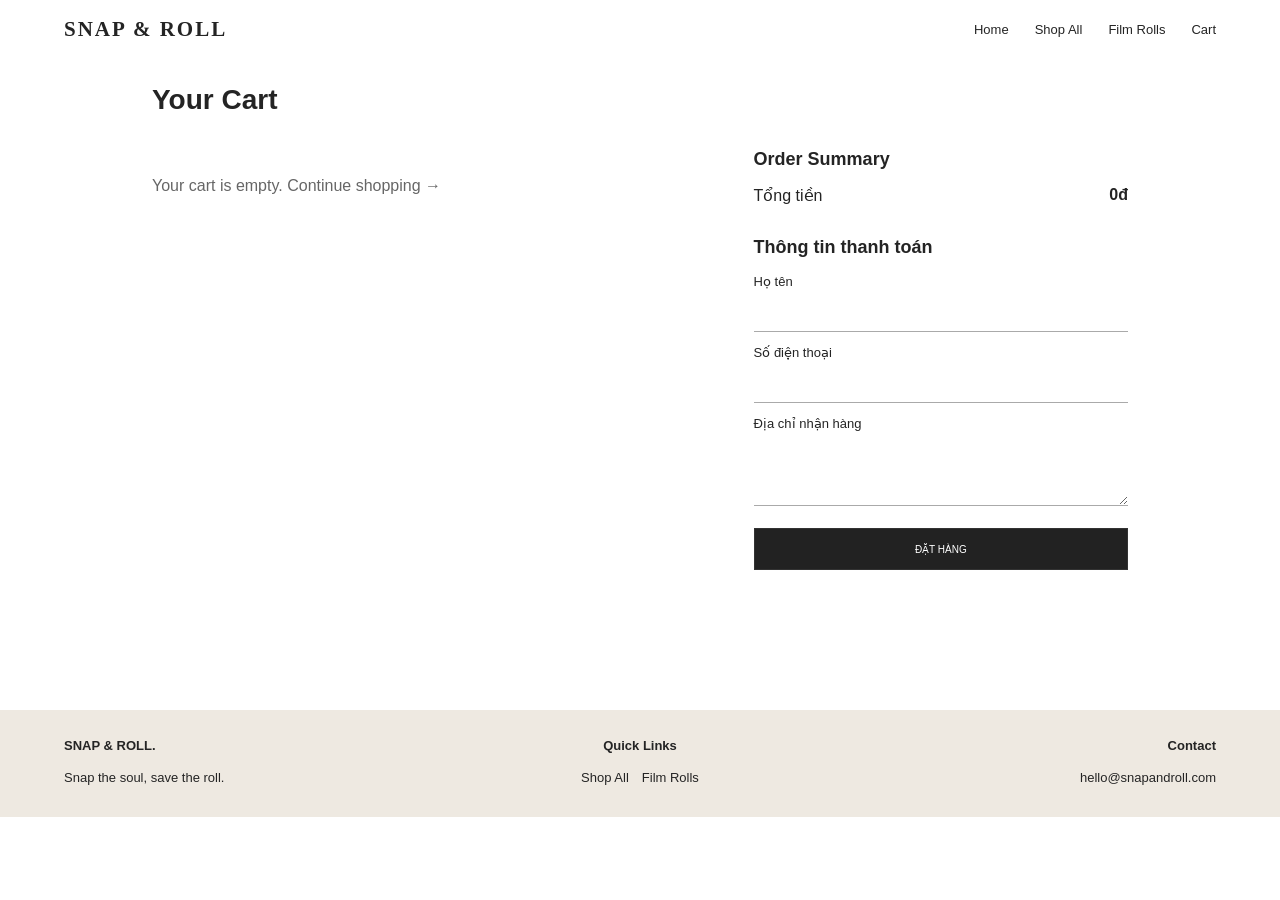
==== checkout.html @ 7d033b70 "my web" ====
<!DOCTYPE html>
<html lang="vi"><head><meta charset="UTF-8"><meta name="viewport" content="width=device-width, initial-scale=1.0"><title>Your Cart | Snap & Roll</title><link rel="stylesheet" href="style.css"></head>
<body><header class="site-header"><a class="logo" href="index.html">SNAP & ROLL</a><nav><a href="index.html">Home</a><a href="products.html">Shop All</a><a href="products.html">Film Rolls</a><a href="checkout.html">Cart</a></nav></header>
<main class="container checkout-page"><h1>Your Cart</h1><div class="checkout-layout"><section><div id="cart-items"></div><p id="empty-cart" class="empty-cart">Your cart is empty. <a href="products.html">Continue shopping →</a></p></section><aside class="checkout-summary"><h2>Order Summary</h2><p class="total-line">Tổng tiền <strong id="cart-total">0đ</strong></p><form id="checkout-form" autocomplete="off" novalidate><h2>Thông tin thanh toán</h2><label for="customer-name">Họ tên</label><input id="customer-name" name="customer_name" autocomplete="off"><label for="customer-phone">Số điện thoại</label><input id="customer-phone" name="customer_phone" type="tel" autocomplete="off"><label for="customer-address">Địa chỉ nhận hàng</label><textarea id="customer-address" name="address" rows="3" autocomplete="off"></textarea><button class="btn dark order-button" type="submit">ĐẶT HÀNG</button></form></aside></div></main>
<footer><div><b>SNAP & ROLL.</b><p>Snap the soul, save the roll.</p></div><div><b>Quick Links</b><p><a href="products.html">Shop All</a>　<a href="products.html">Film Rolls</a></p></div><div><b>Contact</b><p>hello@snapandroll.com</p></div></footer><script src="script.js"></script></body></html>
---- style.css ----
*{box-sizing:border-box}
body{margin:0;color:#242424;background:#fff;font-family:Arial,sans-serif}
a{color:inherit;text-decoration:none}
.site-header{height:58px;padding:0 5%;display:flex;align-items:center;justify-content:space-between;background:#fff}
.logo{font: bold 21px Georgia,serif;letter-spacing:2px}
.site-header nav{display:flex;gap:26px;font-size:13px}
.container{width:min(976px,92%);margin:26px auto}
.hero{display:grid;grid-template-columns:40% 60%;min-height:360px;background:#f3f1ee;overflow:hidden}
.hero-copy{padding:44px 42px;display:flex;flex-direction:column;align-items:flex-start;justify-content:center}
.hero-copy small{font-size:9px;letter-spacing:2px;color:#777}
.hero h1{font:48px/1.03 Georgia,serif;margin:14px 0}
.hero h1 em{font-weight:normal}
.hero-copy p{font:13px/1.6 Georgia,serif;color:#555;margin:10px 0 20px;max-width:330px}
.hero>img{width:100%;height:100%;min-height:360px;object-fit:cover;display:block}
.hero-actions{display:flex;gap:10px;flex-wrap:wrap}
.btn{display:inline-flex;align-items:center;justify-content:center;min-height:42px;padding:0 20px;border:1px solid #333;font-size:10px;background:#fff;cursor:pointer}
.btn.dark{background:#222;color:#fff}
.film-section{margin:18px 0 38px}
.section-heading{display:flex;align-items:center;justify-content:space-between;margin-bottom:16px}
.film-section h2,.listing h1{font-size:22px;margin:0}
.section-heading>a{font-size:12px;color:#666}
.product-grid{display:grid;grid-template-columns:repeat(4,minmax(0,1fr));gap:18px}
.product-card{display:block;min-width:0}
.product-card img{display:block;width:100%;aspect-ratio:1;object-fit:contain}
.product-card h3{font-size:15px;margin:10px 0 7px}
.product-card strong{display:block;font-size:13px;margin-top:6px}
.listing{min-height:520px;padding-top:18px}
.listing h1{font-size:28px;margin-bottom:8px}
.listing-intro{color:#666;margin:0 0 24px}
.shop-layout{display:grid;grid-template-columns:190px 1fr;gap:28px}
.filters{padding:8px 0;height:max-content}
.filters h2{font-size:17px;margin:0 0 18px}
.filters label{display:block;font-size:13px;margin:14px 0 7px}
.filters select{width:100%;height:38px;padding:0 9px;border:0;border-bottom:1px solid #aaa;background:#fff;font-size:13px}
.filters button{margin-top:18px;padding:8px 0;border:0;background:none;text-decoration:underline;cursor:pointer}
.result-count{font-size:12px;color:#777;margin:0 0 12px}
.listing-grid{grid-template-columns:repeat(3,minmax(0,1fr));gap:22px 16px}
.detail-page{margin-top:24px;min-height:700px}
.breadcrumb{font-size:12px;color:#555;margin:0 0 18px}
.detail-layout{display:grid;grid-template-columns:1fr 1fr;gap:30px}
.main-image{display:block;width:100%;aspect-ratio:1;object-fit:contain}
.thumbnails{display:grid;grid-template-columns:repeat(4,minmax(0,1fr));gap:8px;margin-top:9px}
.thumbnail{aspect-ratio:1;padding:3px;border:0;background:none;cursor:pointer;min-width:0}
.thumbnail img{width:100%;height:100%;object-fit:contain}
.thumbnail.active{outline:none}
.detail-info{padding:8px 0}
.detail-info small{font-size:12px}
.detail-info h1{font-size:25px;margin:18px 0 14px}
.rating{font-size:14px}
.detail-info h2{font-size:23px;margin:18px 0}
.detail-info>p:not(.rating):not(.spec){font-size:14px;line-height:1.75;max-width:460px}
.buy-row{display:flex;align-items:center;gap:9px;flex-wrap:wrap;margin-top:22px}
.buy-row label{font-size:13px}
.buy-row input{width:62px;height:40px;padding:6px;border:1px solid #ccc}
.product-description{margin:34px 0 46px;max-width:850px}
.product-description h2{font-size:21px;margin:26px 0 12px}
.product-description p{font-size:14px;line-height:1.75;color:#444}
.review{padding:10px 0}
.review strong{letter-spacing:1px}
.checkout-page{min-height:600px}
.checkout-page h1{font-size:28px}
.checkout-layout{display:grid;grid-template-columns:1.2fr .8fr;gap:40px;align-items:start;margin:25px 0 55px}
.checkout-summary{padding:8px 0}
.checkout-summary h2{font-size:18px;margin:0 0 16px}
.total-line{display:flex;justify-content:space-between;padding-bottom:16px}
.cart-item{display:grid;grid-template-columns:90px 1fr auto;gap:14px;align-items:center;padding:12px 0}
.cart-item img{width:90px;aspect-ratio:1;object-fit:contain}
.cart-item p{margin:6px 0;color:#666;font-size:13px}
.cart-item label{font-size:12px}
.cart-qty{width:55px;padding:5px}
.remove-item{border:0;background:none;text-decoration:underline;cursor:pointer}
.empty-cart{color:#666;padding:20px 0}
.checkout-summary form label{display:block;font-size:13px;margin:13px 0 6px}
.checkout-summary form input,.checkout-summary textarea{width:100%;padding:10px;border:0;border-bottom:1px solid #aaa;background:#fff;font:14px Arial}
.checkout-summary textarea{resize:vertical}
.order-button{width:100%;margin-top:18px}
footer{background:#eee9e1;padding:28px 5%;display:grid;grid-template-columns:1fr 1fr 1fr;gap:20px;font-size:13px}
footer>div:nth-child(2){text-align:center}
footer>div:last-child{text-align:right}
footer p{margin-bottom:0;line-height:1.8}
@media(max-width:700px){
.site-header{height:auto;min-height:58px;flex-wrap:wrap;padding:12px 4%;gap:12px}
.site-header nav{gap:14px;font-size:12px;flex-wrap:wrap}
.container{width:92%;margin:20px auto}
.hero{grid-template-columns:1fr}
.hero-copy{padding:32px 26px}
.hero h1{font-size:40px}
.hero>img{height:240px;min-height:240px}
.product-grid{grid-template-columns:repeat(2,minmax(0,1fr));gap:18px 12px}
.shop-layout{grid-template-columns:1fr;gap:20px}
.filters{display:grid;grid-template-columns:1fr;gap:0}
.listing-grid{grid-template-columns:repeat(2,minmax(0,1fr))}
.detail-layout,.checkout-layout{grid-template-columns:1fr}
.detail-page{min-height:0}
footer{grid-template-columns:1fr;text-align:left}
footer>div:nth-child(2),footer>div:last-child{text-align:left}
}

/* Chinh sua giao dien theo yeu cau */
.cart-count:empty{display:none}
.checkout-summary form input:focus,.checkout-summary textarea:focus{outline:none;box-shadow:none}
.thumbnail,.thumbnail img{border:0;outline:none}

/* Tat vien xanh khi bam vao o nhap */
input:focus, textarea:focus, select:focus { outline: none !important; box-shadow: none !important; }
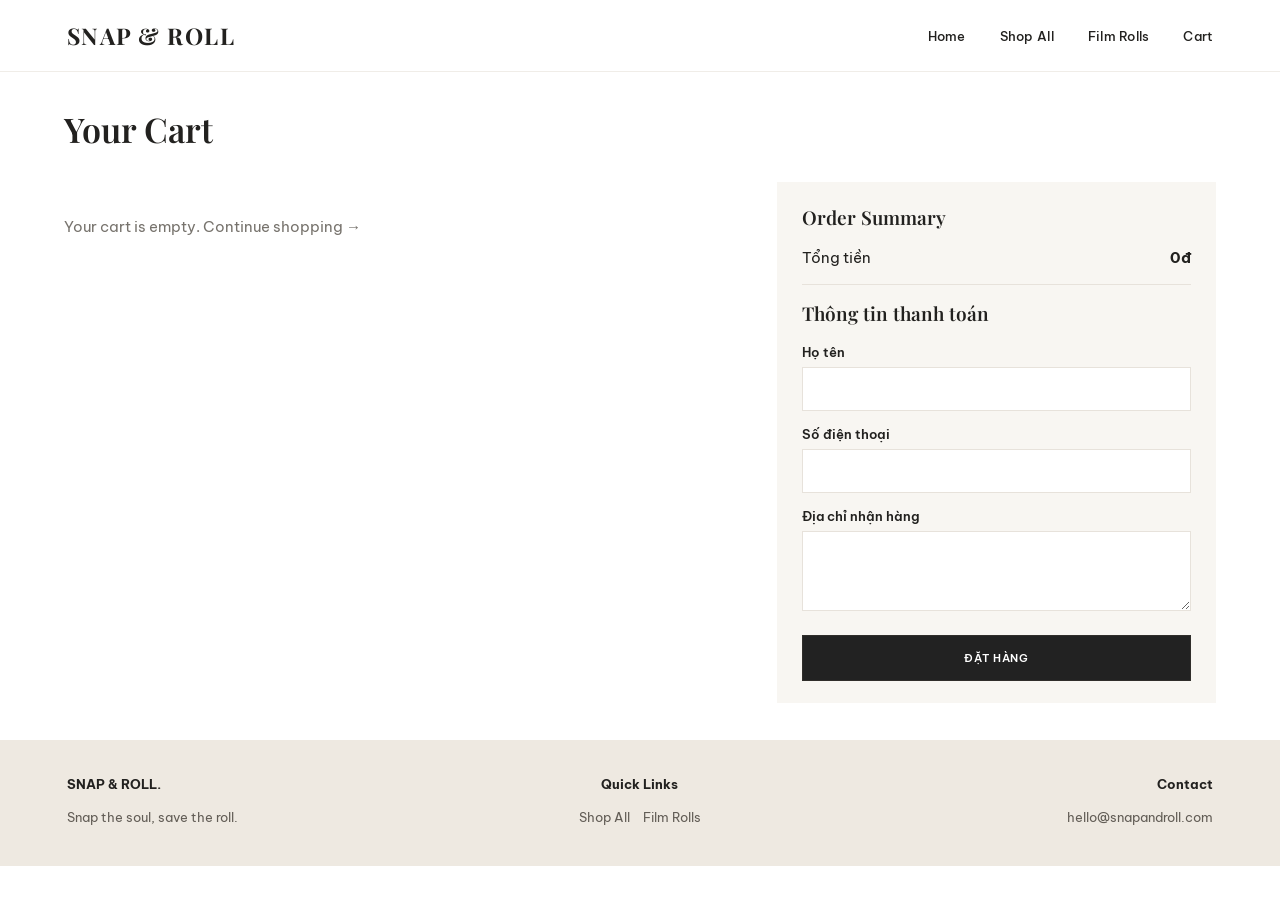
==== commit 2ca29aca: "thay doi gia ơ trang checkout" ====
--- a/checkout.html
+++ b/checkout.html
@@ -1,5 +1,58 @@
 <!DOCTYPE html>
-<html lang="vi"><head><meta charset="UTF-8"><meta name="viewport" content="width=device-width, initial-scale=1.0"><title>Your Cart | Snap & Roll</title><link rel="stylesheet" href="style.css"></head>
-<body><header class="site-header"><a class="logo" href="index.html">SNAP & ROLL</a><nav><a href="index.html">Home</a><a href="products.html">Shop All</a><a href="products.html">Film Rolls</a><a href="checkout.html">Cart</a></nav></header>
-<main class="container checkout-page"><h1>Your Cart</h1><div class="checkout-layout"><section><div id="cart-items"></div><p id="empty-cart" class="empty-cart">Your cart is empty. <a href="products.html">Continue shopping →</a></p></section><aside class="checkout-summary"><h2>Order Summary</h2><p class="total-line">Tổng tiền <strong id="cart-total">0đ</strong></p><form id="checkout-form" autocomplete="off" novalidate><h2>Thông tin thanh toán</h2><label for="customer-name">Họ tên</label><input id="customer-name" name="customer_name" autocomplete="off"><label for="customer-phone">Số điện thoại</label><input id="customer-phone" name="customer_phone" type="tel" autocomplete="off"><label for="customer-address">Địa chỉ nhận hàng</label><textarea id="customer-address" name="address" rows="3" autocomplete="off"></textarea><button class="btn dark order-button" type="submit">ĐẶT HÀNG</button></form></aside></div></main>
-<footer><div><b>SNAP & ROLL.</b><p>Snap the soul, save the roll.</p></div><div><b>Quick Links</b><p><a href="products.html">Shop All</a>　<a href="products.html">Film Rolls</a></p></div><div><b>Contact</b><p>hello@snapandroll.com</p></div></footer><script src="script.js"></script></body></html>+<html lang="vi">
+    <head>
+        <meta charset="UTF-8">
+        <meta name="viewport" content="width=device-width, initial-scale=1.0">
+        <title>Your Cart | Snap & Roll</title>
+        <link rel="stylesheet" href="style.css">
+    </head>
+<body>
+    <header class="site-header">
+        <a class="logo" href="index.html">SNAP & ROLL</a>
+        <nav>
+            <a href="index.html">Home</a>
+            <a href="products.html">Shop All</a>
+            <a href="products.html">Film Rolls</a>
+            <a href="checkout.html">Cart</a>
+        </nav>
+    </header>
+    <main class="container checkout-page">
+        <h1>Your Cart</h1>
+        <div class="checkout-layout">
+            <section>
+                <div id="cart-items"></div>
+                <p id="empty-cart" class="empty-cart">Your cart is empty. <a href="products.html">Continue shopping →</a></p>
+            </section>
+            <aside class="checkout-summary">
+                <h2>Order Summary</h2>
+                <p class="total-line">Tổng tiền <strong id="cart-total">0đ</strong></p>
+                <form id="checkout-form" autocomplete="off" novalidate>
+                    <h2>Thông tin thanh toán</h2>
+                    <label for="customer-name">Họ tên</label>
+                    <input id="customer-name" name="customer_name" autocomplete="off">
+                    <label for="customer-phone">Số điện thoại</label>
+                    <input id="customer-phone" name="customer_phone" type="tel" autocomplete="off">
+                    <label for="customer-address">Địa chỉ nhận hàng</label>
+                    <textarea id="customer-address" name="address" rows="3" autocomplete="off"></textarea>
+                    <button class="btn dark order-button" type="submit">ĐẶT HÀNG</button>
+                </form>
+            </aside>
+        </div>
+    </main>
+    <footer>
+        <div>
+            <b>SNAP & ROLL.</b>
+            <p>Snap the soul, save the roll.</p>
+        </div>
+        <div>
+            <b>Quick Links</b>
+            <p><a href="products.html">Shop All</a>　<a href="products.html">Film Rolls</a></p>
+        </div>
+        <div>
+            <b>Contact</b>
+            <p>hello@snapandroll.com</p>
+        </div>
+    </footer>
+    <script src="script.js"></script>
+</body>
+</html>
--- a/style.css
+++ b/style.css
@@ -1,105 +1,695 @@
-*{box-sizing:border-box}
-body{margin:0;color:#242424;background:#fff;font-family:Arial,sans-serif}
-a{color:inherit;text-decoration:none}
-.site-header{height:58px;padding:0 5%;display:flex;align-items:center;justify-content:space-between;background:#fff}
-.logo{font: bold 21px Georgia,serif;letter-spacing:2px}
-.site-header nav{display:flex;gap:26px;font-size:13px}
-.container{width:min(976px,92%);margin:26px auto}
-.hero{display:grid;grid-template-columns:40% 60%;min-height:360px;background:#f3f1ee;overflow:hidden}
-.hero-copy{padding:44px 42px;display:flex;flex-direction:column;align-items:flex-start;justify-content:center}
-.hero-copy small{font-size:9px;letter-spacing:2px;color:#777}
-.hero h1{font:48px/1.03 Georgia,serif;margin:14px 0}
-.hero h1 em{font-weight:normal}
-.hero-copy p{font:13px/1.6 Georgia,serif;color:#555;margin:10px 0 20px;max-width:330px}
-.hero>img{width:100%;height:100%;min-height:360px;object-fit:cover;display:block}
-.hero-actions{display:flex;gap:10px;flex-wrap:wrap}
-.btn{display:inline-flex;align-items:center;justify-content:center;min-height:42px;padding:0 20px;border:1px solid #333;font-size:10px;background:#fff;cursor:pointer}
-.btn.dark{background:#222;color:#fff}
-.film-section{margin:18px 0 38px}
-.section-heading{display:flex;align-items:center;justify-content:space-between;margin-bottom:16px}
-.film-section h2,.listing h1{font-size:22px;margin:0}
-.section-heading>a{font-size:12px;color:#666}
-.product-grid{display:grid;grid-template-columns:repeat(4,minmax(0,1fr));gap:18px}
-.product-card{display:block;min-width:0}
-.product-card img{display:block;width:100%;aspect-ratio:1;object-fit:contain}
-.product-card h3{font-size:15px;margin:10px 0 7px}
-.product-card strong{display:block;font-size:13px;margin-top:6px}
-.listing{min-height:520px;padding-top:18px}
-.listing h1{font-size:28px;margin-bottom:8px}
-.listing-intro{color:#666;margin:0 0 24px}
-.shop-layout{display:grid;grid-template-columns:190px 1fr;gap:28px}
-.filters{padding:8px 0;height:max-content}
-.filters h2{font-size:17px;margin:0 0 18px}
-.filters label{display:block;font-size:13px;margin:14px 0 7px}
-.filters select{width:100%;height:38px;padding:0 9px;border:0;border-bottom:1px solid #aaa;background:#fff;font-size:13px}
-.filters button{margin-top:18px;padding:8px 0;border:0;background:none;text-decoration:underline;cursor:pointer}
-.result-count{font-size:12px;color:#777;margin:0 0 12px}
-.listing-grid{grid-template-columns:repeat(3,minmax(0,1fr));gap:22px 16px}
-.detail-page{margin-top:24px;min-height:700px}
-.breadcrumb{font-size:12px;color:#555;margin:0 0 18px}
-.detail-layout{display:grid;grid-template-columns:1fr 1fr;gap:30px}
-.main-image{display:block;width:100%;aspect-ratio:1;object-fit:contain}
-.thumbnails{display:grid;grid-template-columns:repeat(4,minmax(0,1fr));gap:8px;margin-top:9px}
-.thumbnail{aspect-ratio:1;padding:3px;border:0;background:none;cursor:pointer;min-width:0}
-.thumbnail img{width:100%;height:100%;object-fit:contain}
-.thumbnail.active{outline:none}
-.detail-info{padding:8px 0}
-.detail-info small{font-size:12px}
-.detail-info h1{font-size:25px;margin:18px 0 14px}
-.rating{font-size:14px}
-.detail-info h2{font-size:23px;margin:18px 0}
-.detail-info>p:not(.rating):not(.spec){font-size:14px;line-height:1.75;max-width:460px}
-.buy-row{display:flex;align-items:center;gap:9px;flex-wrap:wrap;margin-top:22px}
-.buy-row label{font-size:13px}
-.buy-row input{width:62px;height:40px;padding:6px;border:1px solid #ccc}
-.product-description{margin:34px 0 46px;max-width:850px}
-.product-description h2{font-size:21px;margin:26px 0 12px}
-.product-description p{font-size:14px;line-height:1.75;color:#444}
-.review{padding:10px 0}
-.review strong{letter-spacing:1px}
-.checkout-page{min-height:600px}
-.checkout-page h1{font-size:28px}
-.checkout-layout{display:grid;grid-template-columns:1.2fr .8fr;gap:40px;align-items:start;margin:25px 0 55px}
-.checkout-summary{padding:8px 0}
-.checkout-summary h2{font-size:18px;margin:0 0 16px}
-.total-line{display:flex;justify-content:space-between;padding-bottom:16px}
-.cart-item{display:grid;grid-template-columns:90px 1fr auto;gap:14px;align-items:center;padding:12px 0}
-.cart-item img{width:90px;aspect-ratio:1;object-fit:contain}
-.cart-item p{margin:6px 0;color:#666;font-size:13px}
-.cart-item label{font-size:12px}
-.cart-qty{width:55px;padding:5px}
-.remove-item{border:0;background:none;text-decoration:underline;cursor:pointer}
-.empty-cart{color:#666;padding:20px 0}
-.checkout-summary form label{display:block;font-size:13px;margin:13px 0 6px}
-.checkout-summary form input,.checkout-summary textarea{width:100%;padding:10px;border:0;border-bottom:1px solid #aaa;background:#fff;font:14px Arial}
-.checkout-summary textarea{resize:vertical}
-.order-button{width:100%;margin-top:18px}
-footer{background:#eee9e1;padding:28px 5%;display:grid;grid-template-columns:1fr 1fr 1fr;gap:20px;font-size:13px}
-footer>div:nth-child(2){text-align:center}
-footer>div:last-child{text-align:right}
-footer p{margin-bottom:0;line-height:1.8}
-@media(max-width:700px){
-.site-header{height:auto;min-height:58px;flex-wrap:wrap;padding:12px 4%;gap:12px}
-.site-header nav{gap:14px;font-size:12px;flex-wrap:wrap}
-.container{width:92%;margin:20px auto}
-.hero{grid-template-columns:1fr}
-.hero-copy{padding:32px 26px}
-.hero h1{font-size:40px}
-.hero>img{height:240px;min-height:240px}
-.product-grid{grid-template-columns:repeat(2,minmax(0,1fr));gap:18px 12px}
-.shop-layout{grid-template-columns:1fr;gap:20px}
-.filters{display:grid;grid-template-columns:1fr;gap:0}
-.listing-grid{grid-template-columns:repeat(2,minmax(0,1fr))}
-.detail-layout,.checkout-layout{grid-template-columns:1fr}
-.detail-page{min-height:0}
-footer{grid-template-columns:1fr;text-align:left}
-footer>div:nth-child(2),footer>div:last-child{text-align:left}
-}
-
-/* Chinh sua giao dien theo yeu cau */
-.cart-count:empty{display:none}
-.checkout-summary form input:focus,.checkout-summary textarea:focus{outline:none;box-shadow:none}
-.thumbnail,.thumbnail img{border:0;outline:none}
-
-/* Tat vien xanh khi bam vao o nhap */
-input:focus, textarea:focus, select:focus { outline: none !important; box-shadow: none !important; }
+/* SNAP & ROLL — refined editorial styling */
+@import url("https://fonts.googleapis.com/css2?family=Be+Vietnam+Pro:wght@400;500;600;700&family=Playfair+Display:ital,wght@0,500;0,600;0,700;1,500;1,600&display=swap");
+
+:root {
+  --ink: #22211f;
+  --muted: #77736d;
+  --paper: #ffffff;
+  --warm: #f4f1ec;
+  --line: #e7e2db;
+  --serif: "Playfair Display", Georgia, serif;
+  --sans: "Be Vietnam Pro", Arial, sans-serif;
+}
+* {
+  box-sizing: border-box;
+}
+html {
+  scroll-behavior: smooth;
+}
+body {
+  margin: 0;
+  color: var(--ink);
+  background: var(--paper);
+  font-family: var(--sans);
+  font-size: 15px;
+  -webkit-font-smoothing: antialiased;
+}
+a {
+  color: inherit;
+  text-decoration: none;
+}
+button,
+input,
+select,
+textarea {
+  font: inherit;
+}
+img {
+  max-width: 100%;
+}
+
+/* Header */
+.site-header {
+  min-height: 72px;
+  padding: 0 5.2%;
+  display: flex;
+  align-items: center;
+  justify-content: space-between;
+  gap: 28px;
+  background: #fff;
+  border-bottom: 1px solid #f0ede8;
+}
+.logo {
+  font: 700 23px/1 var(--serif);
+  letter-spacing: 1.5px;
+  white-space: nowrap;
+}
+.site-header nav {
+  display: flex;
+  align-items: center;
+  gap: 34px;
+  font-size: 13px;
+  font-weight: 500;
+  letter-spacing: 0.02em;
+}
+.site-header nav a {
+  transition: opacity 0.2s ease;
+}
+.site-header nav a:hover {
+  opacity: 0.55;
+}
+.container {
+  width: min(1180px, 90%);
+  margin: 34px auto;
+}
+
+/* Home hero */
+.hero {
+  display: grid;
+  grid-template-columns: 44% 56%;
+  min-height: 430px;
+  background: var(--warm);
+  overflow: hidden;
+}
+.hero-copy {
+  padding: 54px clamp(30px, 4.5vw, 68px);
+  display: flex;
+  flex-direction: column;
+  align-items: flex-start;
+  justify-content: center;
+}
+.hero-copy small {
+  font-size: 10px;
+  font-weight: 600;
+  letter-spacing: 2.3px;
+  color: #827d75;
+}
+.hero h1 {
+  font: 600 clamp(42px, 4.2vw, 58px)/1.08 var(--serif);
+  letter-spacing: -1.7px;
+  margin: 18px 0 15px;
+}
+.hero h1 em {
+  font-weight: 500;
+}
+.hero-copy p {
+  font: 400 15px/1.8 var(--sans);
+  color: #5f5a54;
+  margin: 8px 0 26px;
+  max-width: 370px;
+}
+.hero > img {
+  width: 100%;
+  height: 100%;
+  min-height: 430px;
+  object-fit: cover;
+  object-position: center;
+  display: block;
+}
+.hero-actions {
+  display: flex;
+  gap: 12px;
+  flex-wrap: wrap;
+}
+.btn {
+  display: inline-flex;
+  align-items: center;
+  justify-content: center;
+  min-height: 46px;
+  padding: 0 23px;
+  border: 1px solid #302e2b;
+  font-size: 11px;
+  font-weight: 600;
+  letter-spacing: 0.06em;
+  background: #fff;
+  cursor: pointer;
+  transition:
+    background 0.2s,
+    color 0.2s,
+    border-color 0.2s;
+}
+.btn:hover {
+  background: #e9e4dc;
+  border-color: #e9e4dc;
+}
+.btn.dark {
+  background: #222;
+  color: #fff;
+}
+.btn.dark:hover {
+  background: #4b4741;
+  border-color: #4b4741;
+}
+
+/* Product cards and home product section */
+.film-section {
+  margin: 48px 0 64px;
+}
+.section-heading {
+  display: flex;
+  align-items: center;
+  justify-content: space-between;
+  margin-bottom: 22px;
+}
+.film-section h2,
+.listing h1 {
+  font: 600 27px/1.2 var(--serif);
+  margin: 0;
+  letter-spacing: -0.3px;
+}
+.section-heading > a {
+  font-size: 12px;
+  color: var(--muted);
+}
+.product-grid {
+  display: grid;
+  grid-template-columns: repeat(4, minmax(0, 1fr));
+  gap: 26px 22px;
+}
+.product-card {
+  display: block;
+  min-width: 0;
+}
+.product-card img {
+  display: block;
+  width: 100%;
+  aspect-ratio: 1/1;
+  object-fit: contain;
+  background: #f7f6f3;
+  padding: 8px;
+  transition:
+    transform 0.35s ease,
+    opacity 0.25s ease;
+}
+.product-card:hover img {
+  transform: scale(1.025);
+  opacity: 0.92;
+}
+.product-card h3 {
+  font: 600 15px/1.4 var(--sans);
+  margin: 13px 0 5px;
+}
+.product-card strong {
+  display: block;
+  font-size: 14px;
+  font-weight: 600;
+  margin-top: 5px;
+}
+
+/* Product listing */
+.listing {
+  min-height: 560px;
+  padding-top: 20px;
+}
+.listing h1 {
+  font-size: 34px;
+  margin-bottom: 9px;
+}
+.listing-intro {
+  color: var(--muted);
+  margin: 0 0 30px;
+  font-size: 14px;
+  line-height: 1.7;
+}
+.shop-layout {
+  display: grid;
+  grid-template-columns: 210px 1fr;
+  gap: 42px;
+}
+.filters {
+  padding: 12px 0;
+  height: max-content;
+  border-top: 1px solid var(--line);
+}
+.filters h2 {
+  font: 600 17px var(--serif);
+  margin: 0 0 18px;
+}
+.filters label {
+  display: block;
+  font-size: 13px;
+  font-weight: 600;
+  margin: 17px 0 8px;
+}
+.filters select {
+  width: 100%;
+  height: 42px;
+  padding: 0 11px;
+  border: 1px solid var(--line);
+  background: #fff;
+  font-size: 13px;
+}
+.filters button {
+  margin-top: 18px;
+  padding: 8px 0;
+  border: 0;
+  background: none;
+  text-decoration: underline;
+  text-underline-offset: 3px;
+  font-size: 12px;
+  cursor: pointer;
+  color: var(--muted);
+}
+.result-count {
+  font-size: 12px;
+  color: var(--muted);
+  margin: 0 0 12px;
+}
+.listing-grid {
+  grid-template-columns: repeat(3, minmax(0, 1fr));
+  gap: 30px 20px;
+}
+
+/* Product detail */
+.detail-page {
+  margin-top: 30px;
+  min-height: 700px;
+}
+.breadcrumb {
+  font-size: 12px;
+  color: var(--muted);
+  margin: 0 0 24px;
+}
+.breadcrumb a:hover {
+  text-decoration: underline;
+  text-underline-offset: 3px;
+}
+.detail-layout {
+  display: grid;
+  grid-template-columns: minmax(0, 1.05fr) minmax(0, 0.95fr);
+  gap: 58px;
+  align-items: start;
+}
+.main-image {
+  display: block;
+  width: 100%;
+  aspect-ratio: 1/1;
+  max-height: 610px;
+  object-fit: contain;
+  background: #f7f6f3;
+}
+.thumbnails {
+  display: grid;
+  grid-template-columns: repeat(4, minmax(0, 1fr));
+  gap: 12px;
+  margin-top: 13px;
+}
+.thumbnail {
+  aspect-ratio: 1;
+  padding: 4px;
+  border: 1px solid var(--line);
+  background: #f7f6f3;
+  cursor: pointer;
+  min-width: 0;
+  transition: border-color 0.2s;
+}
+.thumbnail img {
+  width: 100%;
+  height: 100%;
+  object-fit: contain;
+}
+.thumbnail.active,
+.thumbnail:hover {
+  border-color: #77736d;
+}
+.detail-info {
+  padding: 16px 0;
+}
+.detail-info small {
+  font-size: 10px;
+  font-weight: 600;
+  letter-spacing: 2px;
+  color: var(--muted);
+}
+.detail-info h1 {
+  font: 600 32px/1.25 var(--serif);
+  letter-spacing: -0.5px;
+  margin: 17px 0 14px;
+}
+.rating {
+  font-size: 13px;
+  color: #6d675f;
+}
+.detail-info h2 {
+  font: 600 26px var(--sans);
+  margin: 22px 0;
+}
+.detail-info > p:not(.rating):not(.spec) {
+  font-size: 14px;
+  line-height: 1.8;
+  max-width: 460px;
+}
+.buy-row {
+  display: flex;
+  align-items: center;
+  gap: 10px;
+  flex-wrap: wrap;
+  margin-top: 26px;
+}
+.buy-row label {
+  font-size: 13px;
+  font-weight: 600;
+}
+.buy-row input {
+  width: 66px;
+  height: 46px;
+  padding: 6px 10px;
+  border: 1px solid var(--line);
+  background: #fff;
+}
+.product-description {
+  margin: 54px 0 64px;
+  max-width: 850px;
+  border-top: 1px solid var(--line);
+  padding-top: 24px;
+}
+.product-description h2 {
+  font: 600 22px var(--serif);
+  margin: 26px 0 12px;
+}
+.product-description p {
+  font-size: 14px;
+  line-height: 1.85;
+  color: #55514b;
+}
+.review {
+  padding: 10px 0;
+}
+.review strong {
+  letter-spacing: 1px;
+  color: #a17a3c;
+}
+
+/* Cart and checkout */
+.checkout-page {
+  min-height: 600px;
+}
+.checkout-page h1 {
+  font: 600 34px var(--serif);
+}
+.checkout-layout {
+  display: grid;
+  grid-template-columns: 1.2fr 0.8fr;
+  gap: 54px;
+  align-items: start;
+  margin: 30px 0 65px;
+}
+.checkout-summary {
+  padding: 22px 25px;
+  background: #f8f6f2;
+}
+.checkout-summary h2 {
+  font: 600 19px var(--serif);
+  margin: 0 0 18px;
+}
+.total-line {
+  display: flex;
+  justify-content: space-between;
+  padding-bottom: 17px;
+  border-bottom: 1px solid var(--line);
+}
+.cart-item {
+  display: grid;
+  grid-template-columns: 100px 1fr auto;
+  gap: 16px;
+  align-items: center;
+  padding: 15px 0;
+  border-bottom: 1px solid var(--line);
+}
+.cart-item img {
+  width: 100px;
+  height: 100px;
+  aspect-ratio: 1;
+  object-fit: contain;
+  background: #f7f6f3;
+}
+.cart-item p {
+  margin: 6px 0;
+  color: var(--muted);
+  font-size: 13px;
+}
+.cart-item label {
+  font-size: 12px;
+}
+.cart-qty {
+  width: 58px;
+  padding: 7px;
+  border: 1px solid var(--line);
+}
+.remove-item {
+  border: 0;
+  background: none;
+  text-decoration: underline;
+  cursor: pointer;
+  font-size: 12px;
+}
+.empty-cart {
+  color: var(--muted);
+  padding: 20px 0;
+}
+.checkout-summary form label {
+  display: block;
+  font-size: 13px;
+  font-weight: 600;
+  margin: 15px 0 7px;
+}
+.checkout-summary form input,
+.checkout-summary textarea {
+  width: 100%;
+  padding: 12px;
+  border: 1px solid var(--line);
+  background: #fff;
+  font: 14px var(--sans);
+}
+.checkout-summary textarea {
+  resize: vertical;
+}
+.order-button {
+  width: 100%;
+  margin-top: 20px;
+}
+
+/* Cart quantity controls */
+
+.cart-item-info {
+  min-width: 0;
+}
+
+.cart-controls {
+  display: flex;
+  align-items: center;
+  gap: 9px;
+  margin-top: 12px;
+  flex-wrap: wrap;
+}
+
+.cart-qty-btn {
+  width: 30px;
+  height: 30px;
+  border: 1px solid var(--line);
+  background: #fff;
+  font-size: 16px;
+  cursor: pointer;
+  transition: background 0.2s;
+}
+
+.cart-qty-btn:hover:not(:disabled) {
+  background: var(--warm);
+}
+
+.cart-qty-btn:disabled {
+  opacity: 0.35;
+  cursor: not-allowed;
+}
+
+.cart-qty-value {
+  min-width: 20px;
+  text-align: center;
+  font-size: 13px;
+}
+
+.cart-line-total {
+  white-space: nowrap;
+  font-size: 13px;
+  align-self: center;
+}
+
+/* Footer */
+footer {
+  background: #eee9e1;
+  padding: 36px 5.2%;
+  display: grid;
+  grid-template-columns: 1fr 1fr 1fr;
+  gap: 24px;
+  font-size: 13px;
+}
+footer > div:nth-child(2) {
+  text-align: center;
+}
+footer > div:last-child {
+  text-align: right;
+}
+footer p {
+  margin-bottom: 0;
+  line-height: 1.9;
+  color: #625d56;
+}
+
+/* Responsive */
+@media (max-width: 900px) {
+  .container {
+    width: 92%;
+  }
+  .hero {
+    grid-template-columns: 1fr 1fr;
+    min-height: 370px;
+  }
+  .hero-copy {
+    padding: 34px 28px;
+  }
+  .hero h1 {
+    font-size: clamp(36px, 5vw, 48px);
+  }
+  .hero > img {
+    min-height: 370px;
+  }
+  .detail-layout {
+    gap: 30px;
+  }
+  .shop-layout {
+    grid-template-columns: 175px 1fr;
+    gap: 24px;
+  }
+}
+@media (max-width: 700px) {
+  .site-header {
+    min-height: 66px;
+    flex-wrap: wrap;
+    padding: 14px 4%;
+    gap: 13px;
+  }
+  .logo {
+    font-size: 20px;
+  }
+  .site-header nav {
+    gap: 15px;
+    font-size: 11px;
+    flex-wrap: wrap;
+  }
+  .container {
+    width: 92%;
+    margin: 22px auto;
+  }
+  .hero {
+    grid-template-columns: 1fr;
+  }
+  .hero-copy {
+    padding: 38px 27px;
+  }
+  .hero h1 {
+    font-size: 43px;
+  }
+  .hero-copy p {
+    font-size: 14px;
+  }
+  .hero > img {
+    height: 260px;
+    min-height: 260px;
+  }
+  .film-section {
+    margin: 34px 0 44px;
+  }
+  .film-section h2 {
+    font-size: 24px;
+  }
+  .product-grid {
+    grid-template-columns: repeat(2, minmax(0, 1fr));
+    gap: 22px 14px;
+  }
+  .product-card h3 {
+    font-size: 13px;
+  }
+  .product-card strong {
+    font-size: 13px;
+  }
+  .shop-layout {
+    grid-template-columns: 1fr;
+    gap: 22px;
+  }
+  .filters {
+    display: grid;
+    grid-template-columns: 1fr;
+    gap: 0;
+  }
+  .listing-grid {
+    grid-template-columns: repeat(2, minmax(0, 1fr));
+  }
+  .listing h1 {
+    font-size: 29px;
+  }
+  .detail-layout,
+  .checkout-layout {
+    grid-template-columns: 1fr;
+    gap: 24px;
+  }
+  .detail-page {
+    min-height: 0;
+  }
+  .detail-info h1 {
+    font-size: 27px;
+  }
+  .main-image {
+    max-height: none;
+  }
+  .product-description {
+    margin: 38px 0 46px;
+  }
+  .checkout-summary {
+    padding: 20px;
+  }
+  footer {
+    grid-template-columns: 1fr;
+    text-align: left;
+    padding: 30px 5%;
+  }
+  footer > div:nth-child(2),
+  footer > div:last-child {
+    text-align: left;
+  }
+}
+@media (max-width: 380px) {
+  .site-header nav {
+    gap: 10px;
+  }
+  .hero h1 {
+    font-size: 38px;
+  }
+  .hero-actions .btn {
+    padding: 0 14px;
+    font-size: 10px;
+  }
+}
+
+/* Keep form controls visually consistent without changing functionality */
+.cart-count:empty {
+  display: none;
+}
+.checkout-summary form input:focus,
+.checkout-summary textarea:focus,
+input:focus,
+textarea:focus,
+select:focus {
+  outline: 1px solid #a7a096;
+  outline-offset: 1px;
+  box-shadow: none;
+}
